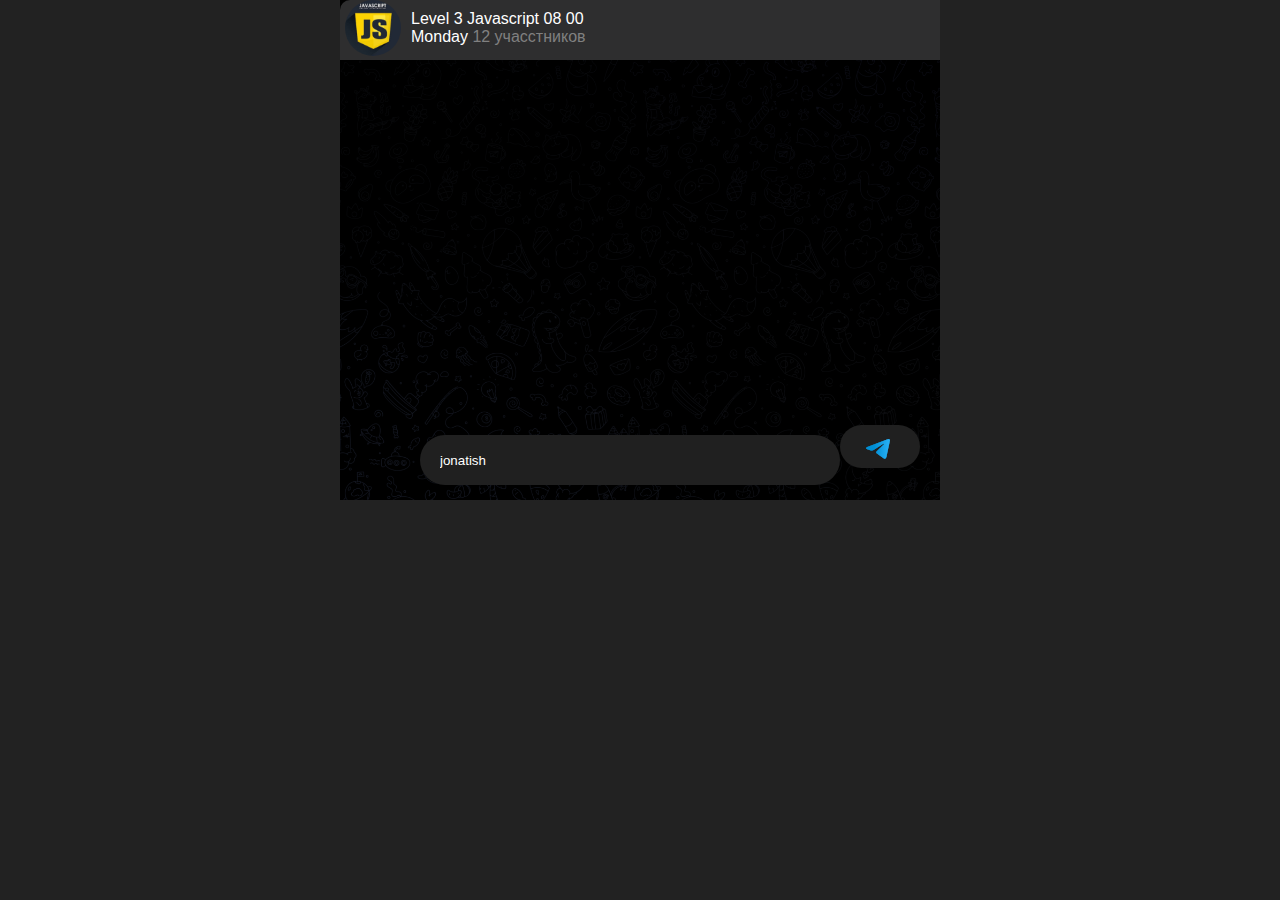
==== yozuv.html @ 5008a17c "first commit" ====
<!DOCTYPE html>
<html lang="en">
<head>
    <meta charset="UTF-8">
    <meta name="viewport" content="width=device-width, initial-scale=1.0">
    <title>Document</title>
    <link rel="stylesheet" href="./yozuv.css">
    <link rel="stylesheet" href="./stle.css">
</head>
<body>
    <div class="main">
       
        <div class="box111111">
            <nav class="navbar">
                <img class="Javascript1" src="./5368733232402648430_99.jpg" alt=""><p>Level 3 Javascript 08 00 Monday <span>12 учасстников</span></p>
                <i class="fa-solid fa-light fa-magnifying-glass icons"></i><i class="fa-solid fa-light fa-bars icons plast"></i>
            </nav>
            <div class="wrapper1">
                   
            </div>
           
                <input class="lellet aloll" type="text" placeholder="jonatish"><button class="ooooo" onclick="createMassage()" ><img src="./Снимок экрана 2023-09-01 104719.png" alt=""></button>
            
        </div>
    </div>
    <script src="./app.js"></script>
</body>
</html>
---- yozuv.css ----
*{
    margin: 0;
    padding: 0;
    box-sizing: border-box;
    font-family: sans-serif;
}
body{
    background: #202020;
}
.box111111{
    width: 600px;
    height: 500px;
    background: url("./Снимок\ экрана\ 2023-09-01\ 104311.png") no-repeat center/cover;
    margin: auto;
    overflow: auto;
}
.ooooo{
    width: 80px;
    height: 43px;
    background: #202020;
    border-radius: 40px;
    border: none;
    transition: .1s;
    margin-top: 30px;
}
.ooooo:active{
    border: 2px solid #ddd;
}
.ooooo:hover{
    border: 2px solid #ddd;
}
.lellet{
    width: 370px;
    height: 50px;
    border-radius: 40px;
    border: none;
    background: #202020;
   
    padding-left: 20px;
    color: #fff;
    margin-left: 80px;
    position: sticky;
    top: 0;
    left: 0;
    bottom: 0;
    z-index: 1;
    margin-top: 375px;
}
---- stle.css ----
*{
    margin: 0;
    padding: 0;
    box-sizing: border-box;
    font-family: sans-serif;
}
body{
    background: #222;
}
.nav__top{
    width: 100%;
    height: 40px;
    display: flex;
    background: #202020;
}
.nav__top img{
    height: 35px;
    margin: 1px 10px;
}
.nav__top p {
    padding-top: 10px;
    color: #ddd;
}
.said__bar{
    max-width: 570px;
    min-height: 94vh;
    overflow: scroll;
    overflow: auto;
    background: #202020;
}
.a__n__href{
    text-decoration: none;
}
.asror__img__clone__telegram{
    width: 100%;
    height: 50px;
}
.box__chat{
    width: 800px;
    height: 90vh;
    background: url("./Снимок\ экрана\ 2023-09-01\ 104311.png") no-repeat center/cover;
    border-radius: 10px 0px 0px 0px;
    overflow: auto;
}
header{
    display: flex;
}
/* .asror{
    width: 100%;

} */
.asror1{
    width: 55px;
    height: 55px;
    border-radius: 50%;
   
}
.parant{
    max-width: 500px;
    min-height: 60px;
    margin-top: 5px;
    display: flex;
    padding-left: 5px;
   
}
.text__sozlarnig__divi{
    width: 90%;
    height: 60px;
 
    padding: 10px 4px;
}
.parant:hover{
    background: rgb(28, 28, 28);
}
.gulll:hover{
    background: rgb(28, 28, 28);
}
.gulll{
    width: 100%;
    background: #202020;
    border: none;
}
.text__sozlarnig__divi .parraaaa{
    color: #ddd;
}
.text__sozlarnig__divi p span{
    padding-left: 120px;
    padding-top: 10px;
    color: blue;
    color: dodgerblue;
    font-size: 14px;
    color: gray;
}
.opla{
    padding-top: 6px;
    color: dodgerblue;
}
.asror11{
    width: 59px;
    height: 100%;
    border-radius: 50%;
}
.lola{
    color: gray;
}

.box{
    width: 200px;
    background: rgb(125, 248, 125);
    padding: 16px;
    margin: 10px 50px;
    border-radius: 10px 10px 10px 0;
    animation: box .4s forwards;
    opacity: 0;
    transform: scale(.6);     
    
}
@keyframes box {
    to{
        opacity: 1;
        transform: scale(1);
    }
}
.box span{
    text-align: right;
    font-size: 12px;
    display: block;
}
.partner{
    margin-left: 500px;
    border-radius: 10px 10px 0px 10px;
    background: #d5f5fc;
    margin-top: 0px;
 
}
.wrapper{
    display: flex;
    flex-direction: column;
    flex-direction: column-reverse;
    padding-top: 100px;
}

.wrapper1{
    display: flex;
    flex-direction: column-reverse;
}
.gulll{
   transition: .6s;
   padding: 0px 0px;
}
.inp{
    width: 65%;
    height: 50px;
    border-radius: 200px;
    font-size: 28px;
    padding-left: 20px;
    border: none;
    margin-top: 394px;
    margin-left: 120px;
}
.btn{
    width: 90px;
    height: 40px;
    background: darkblue;
    color: #ddd;
    border-radius: 20px;
    border: none;
}
.btn:active{
    background-color: dodgerblue;
}
.btn:hover{
    background-color: blue;
}
.asror111{
    width: 60px;
    margin-top: -6px;
}
.a__href{
    text-decoration: none;  
}
.lellet{
    width: 420px;
    height: 50px;
    border-radius: 40px;
    border: none;
    background: #202020;
   
    padding-left: 20px;
    color: #fff;
    margin-left: 80px;
    position: sticky;
    top: 0;
    left: 0;
    bottom: 0;
    z-index: 1;
    margin-top: 375px;
}
.lellet::placeholder{
    color: #fff;
}
.chatga__salom button{
    width: 150px;
    height: 50px;
    background: #202020;
    border-radius: 40px;
    border: none;
    transition: .1s;
    margin-top: 30px;
}
.chatga__salom button img{
    width: 30px;
    height: 30px;
}
.chatga__salom button:active{
    border: 2px solid #ddd;
}
.chatga__salom button:hover{
    border: 2px solid #ddd;
}

.partner11111112221{
    margin-left: 450px;
    background-color: rgb(0, 56, 111);
    color: #fff;
    border-radius: 20px 20px 0px 20px;
    
}
.box__chat{
    
 
    position: relative;
}
.asaala{
    display: none;
    position: relative;
    transition: 1.5s;
}
.navbar{
    width: 100%;
    height: 60px;
   
    border-radius: 10px 0px 0px 0px;
    background: #2e2e2f;
    position: sticky;
    z-index: 2;
    top: 0;
    left: 0;
    bottom: 0;
    display: flex;
    color: #fff;
}
.Javascript1{
    border-radius: 50%;
    width: 56px;
    height: 56px;
    margin-left: 5px;
}
.navbar p{
    width: 250px;
    padding-top: 10px;
    padding-left: 10px;
}
.navbar p span{
    color: gray;
}
.icons{
    font-size: 18px;
    padding-top: 15px;
    padding-left: 50%;
}
.plast{
    padding-left: 20px;
}
.chatga__salom{
    position: relative;
}
.asaaaaaaalooo{
    width: 100%;
}
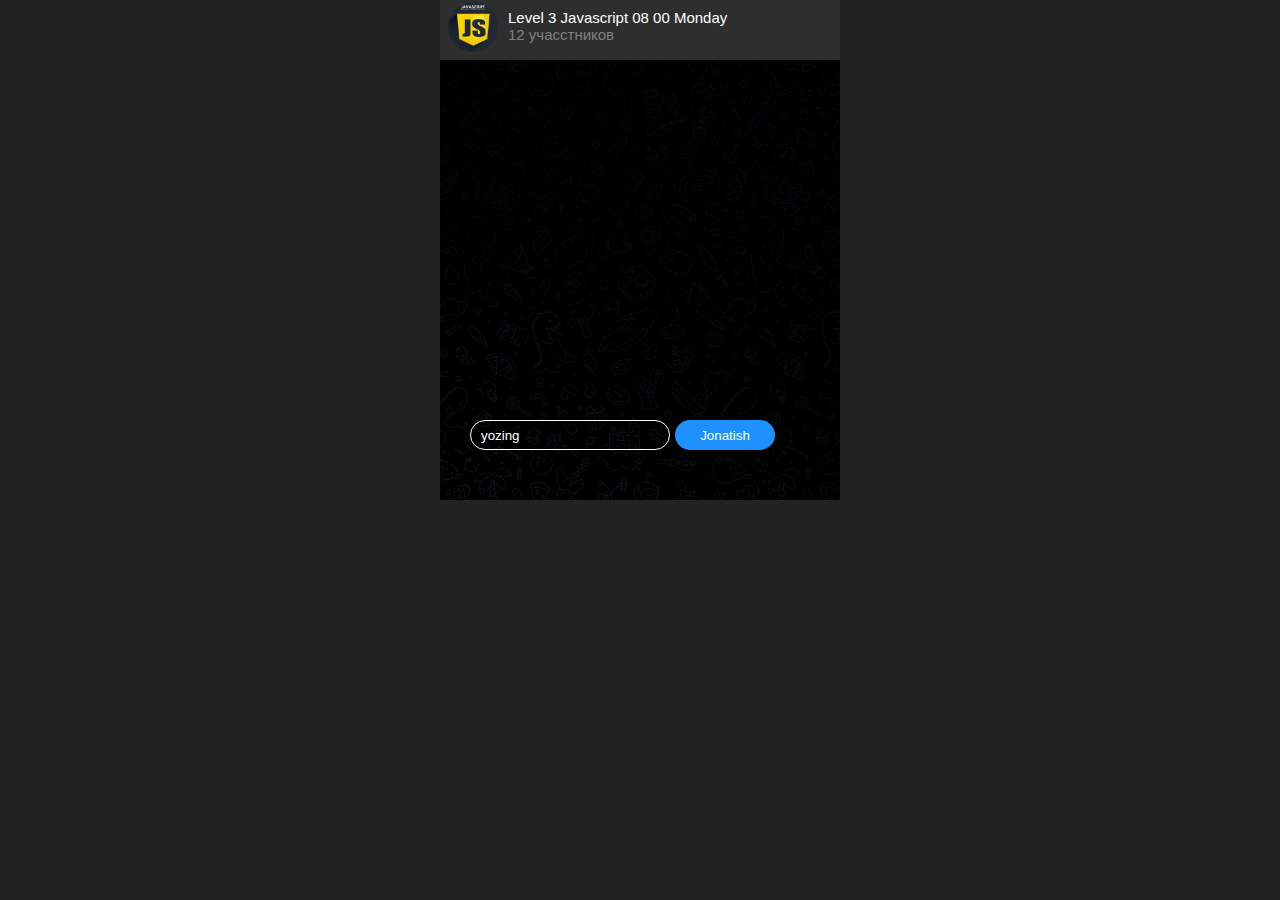
==== commit 31065d6c: "let" ====
--- a/yozuv.html
+++ b/yozuv.html
@@ -11,18 +11,21 @@
     <div class="main">
        
         <div class="box111111">
-            <nav class="navbar">
+            <!-- <nav class="navbar">
                 <img class="Javascript1" src="./5368733232402648430_99.jpg" alt=""><p>Level 3 Javascript 08 00 Monday <span>12 учасстников</span></p>
                 <i class="fa-solid fa-light fa-magnifying-glass icons"></i><i class="fa-solid fa-light fa-bars icons plast"></i>
+            </nav> -->
+            <nav class="nav__bor">
+                <img class="Java" src="./5368733232402648430_99.jpg" alt="">
+                <p>Level 3 Javascript 08 00 Monday 
+                    <br><span>12 учасстников</span>
+                </p>
             </nav>
-            <div class="wrapper1">
-                   
-            </div>
-           
-                <input class="lellet aloll" type="text" placeholder="jonatish"><button class="ooooo" onclick="createMassage()" ><img src="./Снимок экрана 2023-09-01 104719.png" alt=""></button>
-            
+                <!-- <input class="lellet aloll" type="text" placeholder="jonatish"><button class="ooooo" onclick="createMassage()" ><img src="./Снимок экрана 2023-09-01 104719.png" alt=""></button> -->
+            <input class=" inkut" type="text" placeholder="yozing"><button onclick="createMassage()" class="buton ">Jonatish</button>
         </div>
     </div>
-    <script src="./app.js"></script>
+    <!-- <script src="./app.js"></script> -->
+    <script src="./a.js"></script>
 </body>
 </html>--- a/yozuv.css
+++ b/yozuv.css
@@ -8,7 +8,7 @@
     background: #202020;
 }
 .box111111{
-    width: 600px;
+    width: 400px;
     height: 500px;
     background: url("./Снимок\ экрана\ 2023-09-01\ 104311.png") no-repeat center/cover;
     margin: auto;
@@ -46,3 +46,52 @@
     z-index: 1;
     margin-top: 375px;
 }
+.nav__bor{
+    width: 100%;
+    height: 60px;
+    /* border: 1px solid red; */
+    padding: 2px 2%;
+    background: #2e2e2f;
+    display: flex;
+}
+.Java{
+    width: 50px;
+    height: 50px;
+    border-radius: 50%;
+}
+.nav__bor p{
+    color: #fff;
+    font-size: 15px;
+    padding-top: 7px;
+    padding-left: 10px;
+}
+.nav__bor p span{
+    color: gray;
+}
+.inkut{
+    width: 200px;
+    height: 30px;
+    padding-left: 10px;
+    margin-left: 30px;
+    margin-top: 90%;
+    border-radius: 20px;
+    border: none;
+    background: transparent;
+    border: 1px solid #fff;
+    color: #fff;
+}
+.inkut::placeholder{
+    color: #fff;
+}
+.buton{
+    width: 100px;
+    height: 30px;
+    border-radius: 30px;
+    border: none;
+    background-color: dodgerblue;
+    color: #fff;
+    margin-left: 5px;
+}
+.buton:active{
+    background-color: darkblue;
+}